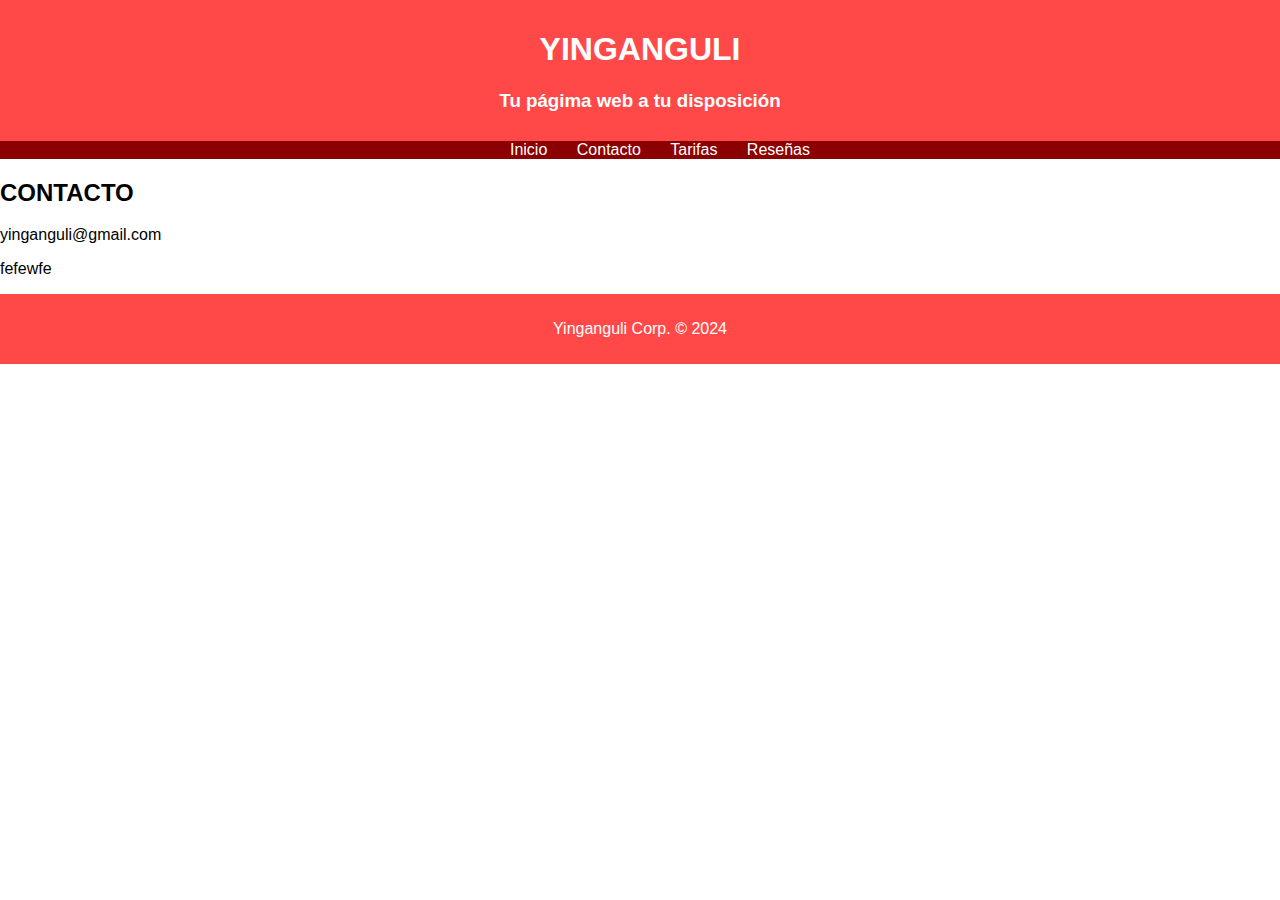
==== contacto.html @ 8d048499 "asda" ====
<!DOCTYPE html>
<html lang="en">
<head>
    <meta charset="UTF-8">
    <meta name="viewport" content="width=device-width, initial-scale=1.0">
    <title>Document</title>
    <link rel="stylesheet" href="yinganguli.css">
</head>
<body>
    <header>
        <h1>YINGANGULI</h1>
        <h3>Tu págima web a tu disposición</h3>
    </header>
    <nav>
        <ul>
            <li><a href="index.html">Inicio</a></li>
            <li><a href="contacto.html">Contacto</a></li>
            <li><a href="tarifas.html">Tarifas</a></li>
            <li><a href="reseñas.html">Reseñas</a></li>
        </ul>
    </nav>
    <main>
        <h2>CONTACTO</h2>
        <p>yinganguli@gmail.com</p>
        <p>fefewfe</p>
    </main>
    <footer>
        <p>Yinganguli Corp. &copy; 2024</p>
    </footer>
</body>
</html>
---- yinganguli.css ----
body {
    margin:0;
    padding: 0;
    font-family: Arial, Helvetica, sans-serif;
}

header,footer {
    background-color: #ff4949;
    text-align: center;
    padding: 10px;
    color: white;
}

header {
    position: sticky;
    top: 0;
}

nav{
    text-align: center;
    color: white;
    background-color: darkred;

}

nav ul{
    list-style: none;
    word-spacing: 25px;
    display: inline;
}
    
nav ul li{
    display: inline;
}

a {
    text-decoration: none;
    color: white;
}
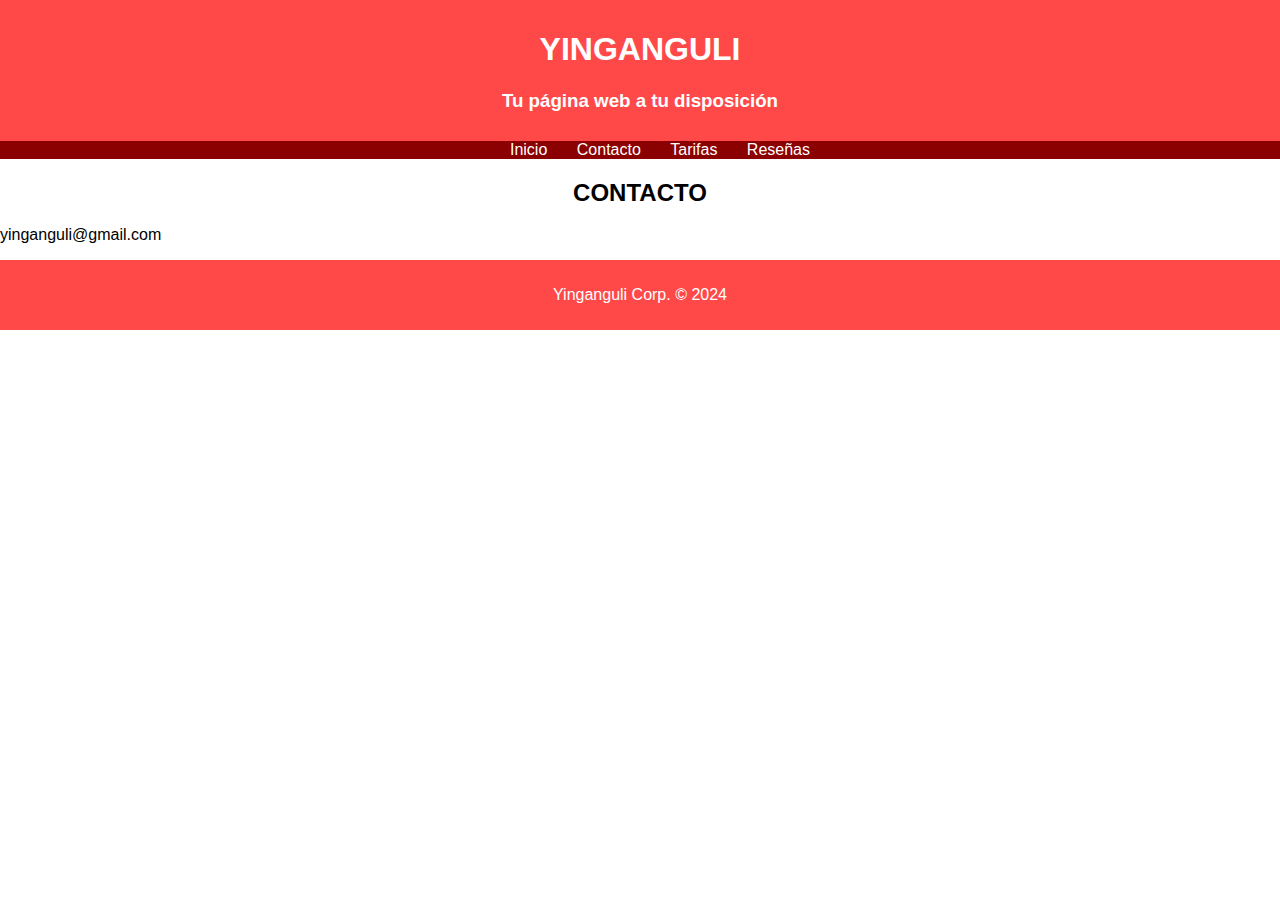
==== commit d99f8a18: "Add files via upload" ====
--- a/contacto.html
+++ b/contacto.html
@@ -9,7 +9,7 @@
 <body>
     <header>
         <h1>YINGANGULI</h1>
-        <h3>Tu págima web a tu disposición</h3>
+        <h3>Tu página web a tu disposición</h3>
     </header>
     <nav>
         <ul>
@@ -22,7 +22,7 @@
     <main>
         <h2>CONTACTO</h2>
         <p>yinganguli@gmail.com</p>
-        <p>fefewfe</p>
+        
     </main>
     <footer>
         <p>Yinganguli Corp. &copy; 2024</p>
--- a/yinganguli.css
+++ b/yinganguli.css
@@ -37,3 +37,34 @@
     text-decoration: none;
     color: white;
 }
+h2 {
+    text-align: center;
+}
+
+table,th,td, form {
+    border: solid 1px black;
+    border-collapse: collapse;
+    text-align: center;
+}
+
+table, form{
+    margin: auto;
+
+}
+
+th,td {
+    width: 28%;
+}
+
+th, form {
+    background-color: #ffcdcd;
+}
+
+form{
+    border-radius: 5%;
+    width: 30%;
+}
+
+.textoArribaIzquierda {
+    text-align: start;
+}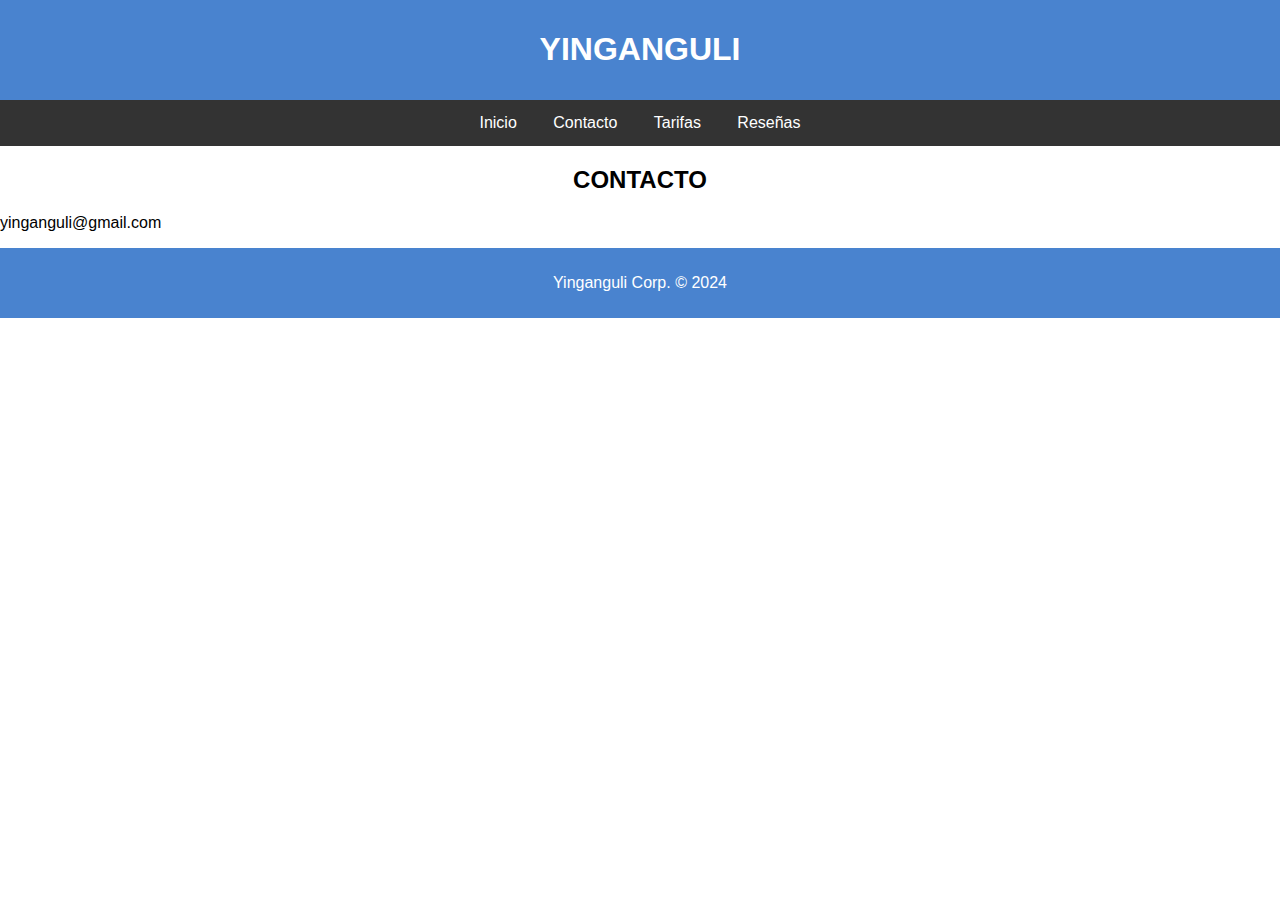
==== commit 5c725869: "Add files via upload" ====
--- a/contacto.html
+++ b/contacto.html
@@ -9,7 +9,6 @@
 <body>
     <header>
         <h1>YINGANGULI</h1>
-        <h3>Tu página web a tu disposición</h3>
     </header>
     <nav>
         <ul>
--- a/yinganguli.css
+++ b/yinganguli.css
@@ -1,3 +1,11 @@
+body {
+    overflow: scroll; /* Asegúrate de permitir desplazamiento */
+}
+
+::-webkit-scrollbar {
+    display: none; /* Ocultar la barra de desplazamiento en navegadores WebKit */
+}
+
 body {
     margin:0;
     padding: 0;
@@ -5,38 +13,47 @@
 }
 
 header,footer {
-    background-color: #ff4949;
+    background-color: #4983cf;
     text-align: center;
     padding: 10px;
     color: white;
 }
 
-header {
+header{
     position: sticky;
     top: 0;
 }
 
 nav{
-    text-align: center;
     color: white;
-    background-color: darkred;
-
 }
 
-nav ul{
-    list-style: none;
-    word-spacing: 25px;
-    display: inline;
-}
-    
-nav ul li{
-    display: inline;
+nav ul {
+  list-style-type: none;
+  margin: 0;
+  padding: 0;
+  overflow: hidden;
+  background-color: #333;
+  text-align: center;
+  
 }
 
-a {
-    text-decoration: none;
-    color: white;
+nav ul li {
+    display: inline-block;
 }
+
+nav ul li a {
+  display: block;
+  color: white;
+  text-align: center;
+  padding: 14px 16px;
+  text-decoration: none;
+}
+
+nav ul li a:hover {
+  background-color: #111;
+}
+
 h2 {
     text-align: center;
 }
@@ -57,7 +74,7 @@
 }
 
 th, form {
-    background-color: #ffcdcd;
+    background-color: #a8ceff;
 }
 
 form{
@@ -67,4 +84,17 @@
 
 .textoArribaIzquierda {
     text-align: start;
+}
+
+.active {
+    background-color: #04AA6D;
+  }
+
+.foto {
+    width: 100%;
+}
+
+.subtitulo {
+    width: 90%;
+    margin: 5%;
 }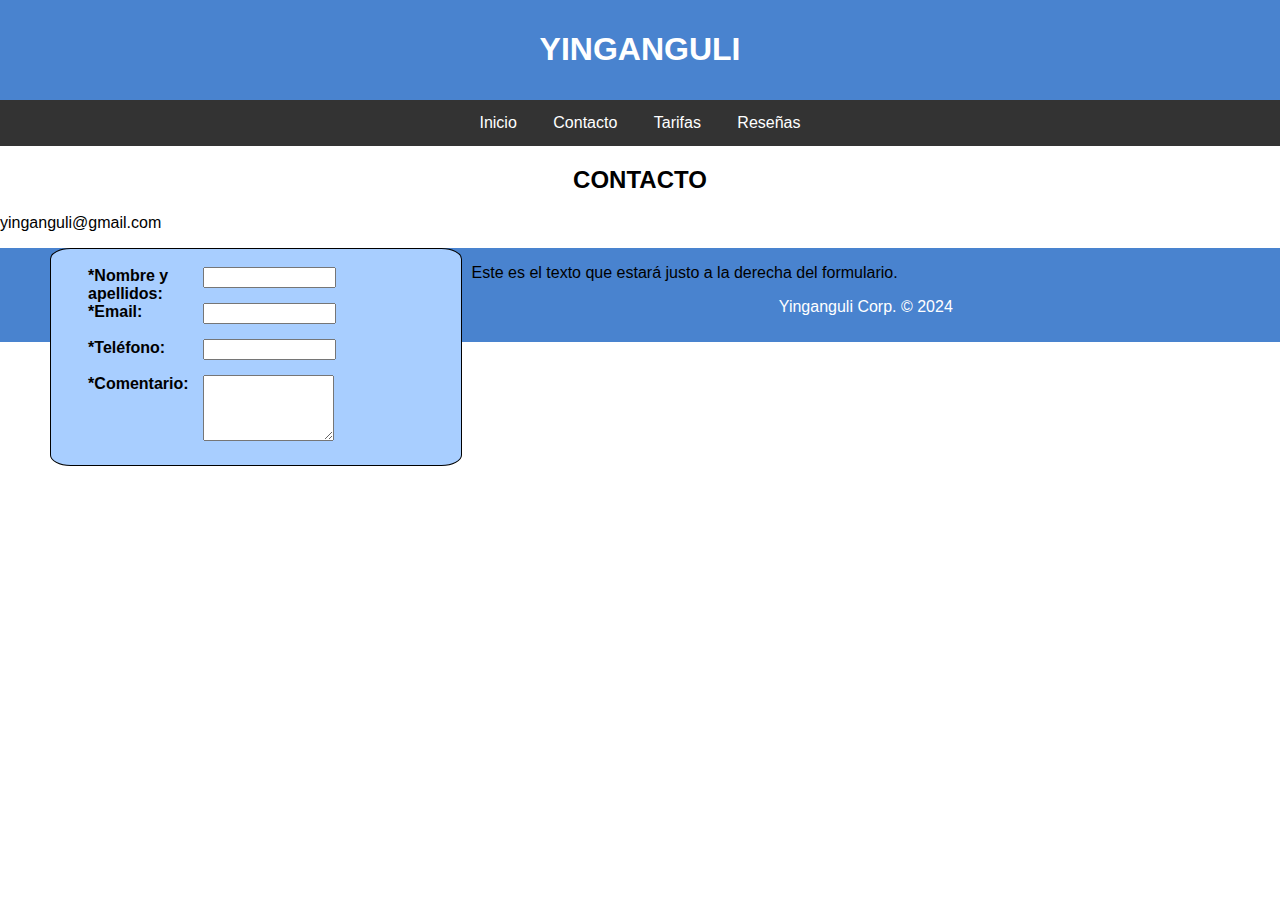
==== commit 0c7f554e: "29noviembre" ====
--- a/contacto.html
+++ b/contacto.html
@@ -22,6 +22,27 @@
         <h2>CONTACTO</h2>
         <p>yinganguli@gmail.com</p>
         
+        <form action="#" method="post" class="formularioIzquierda"><br>
+            <label for="nombre" class="contenidoIzquierda"><strong>*Nombre y apellidos: </strong></label>
+            <input type="text" id="nombre" class="contenidoIzquierda"><br><br>
+
+            <label for="email" class="contenidoIzquierda"><strong>*Email:</strong></label>
+            <input type="text" id="email" class="contenidoIzquierda"><br><br>
+
+            <label for="telefono" class="contenidoIzquierda"><strong>*Teléfono:</strong></label>
+            <input type="text" id="telefono" class="contenidoIzquierda"><br><br>
+
+            <label for="review" class="contenidoIzquierda"><strong>*Comentario: </strong></label>
+
+            <textarea id="review" name="review" rows="4" cols="30" class="contenidoIzquierda">
+            
+            </textarea><br><br><br><br><br>
+
+        </form>
+        <div class="textoDerecha">
+            <p>Este es el texto que estará justo a la derecha del formulario.</p>
+        </div>
+    </wrapper>
     </main>
     <footer>
         <p>Yinganguli Corp. &copy; 2024</p>
--- a/yinganguli.css
+++ b/yinganguli.css
@@ -18,6 +18,8 @@
     padding: 10px;
     color: white;
 }
+
+
 
 header{
     position: sticky;
@@ -97,4 +99,25 @@
 .subtitulo {
     width: 90%;
     margin: 5%;
+}
+
+.contenidoIzquierda {
+    width: 30%;
+    float: left;
+    text-align: left;
+    padding-left: 3%;
+}
+
+.formularioIzquierda{
+    width: 30%;
+    float: left;
+    text-align: left;
+    padding-left: 2%;
+    margin-left: 50px;
+}
+
+.textoDerecha {
+    width: 60%;
+    float: left;
+    margin-left: 10px; /* Ajusta el valor según sea necesario */
 }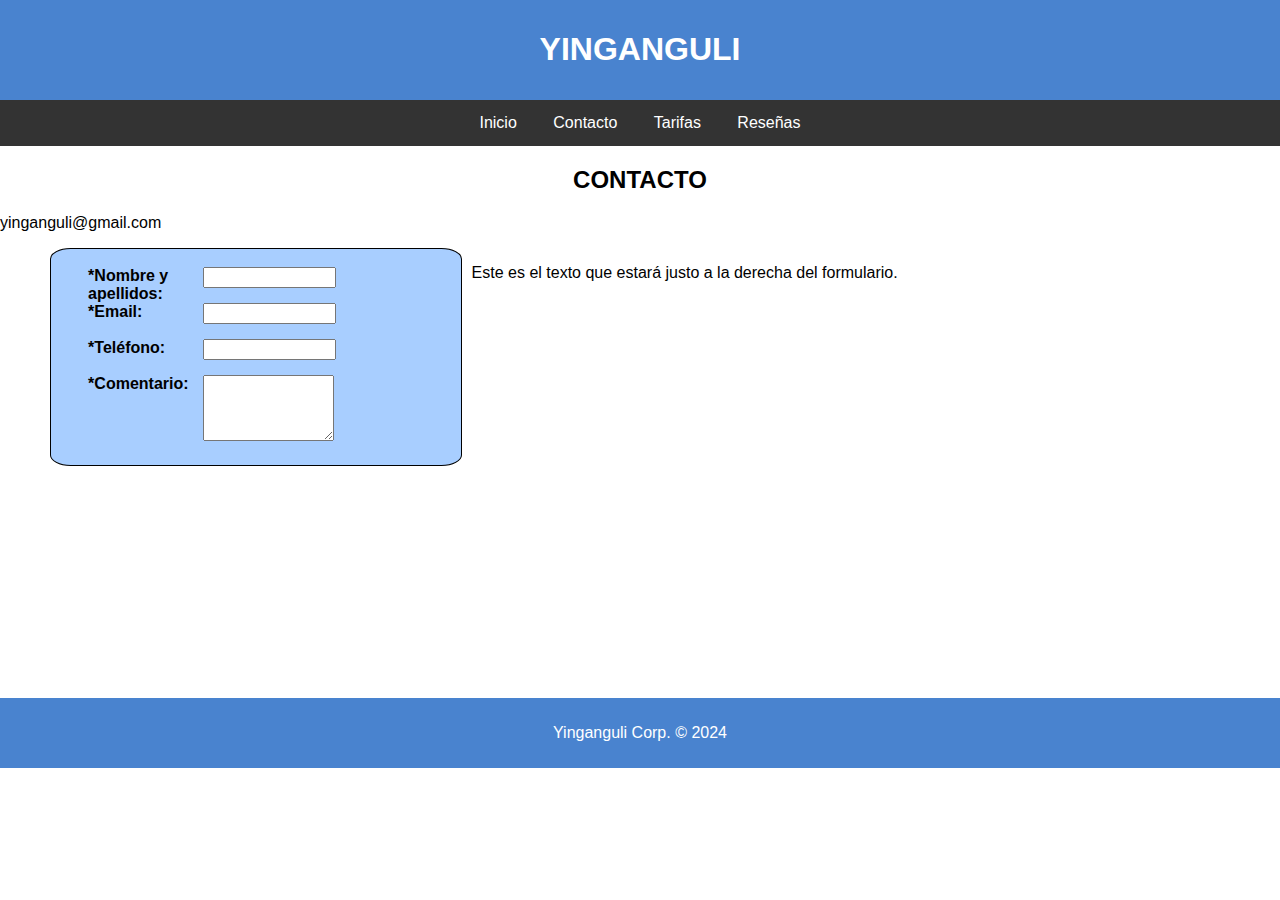
==== commit 515e3203: "4-11-2024" ====
--- a/contacto.html
+++ b/contacto.html
@@ -42,8 +42,9 @@
         <div class="textoDerecha">
             <p>Este es el texto que estará justo a la derecha del formulario.</p>
         </div>
-    </wrapper>
+
     </main>
+    <br><br><br><br><br><br><br><br><br><br><br><br><br><br><br><br><br><br><br><br><br><br><br><br><br>
     <footer>
         <p>Yinganguli Corp. &copy; 2024</p>
     </footer>
--- a/yinganguli.css
+++ b/yinganguli.css
@@ -18,8 +18,6 @@
     padding: 10px;
     color: white;
 }
-
-
 
 header{
     position: sticky;
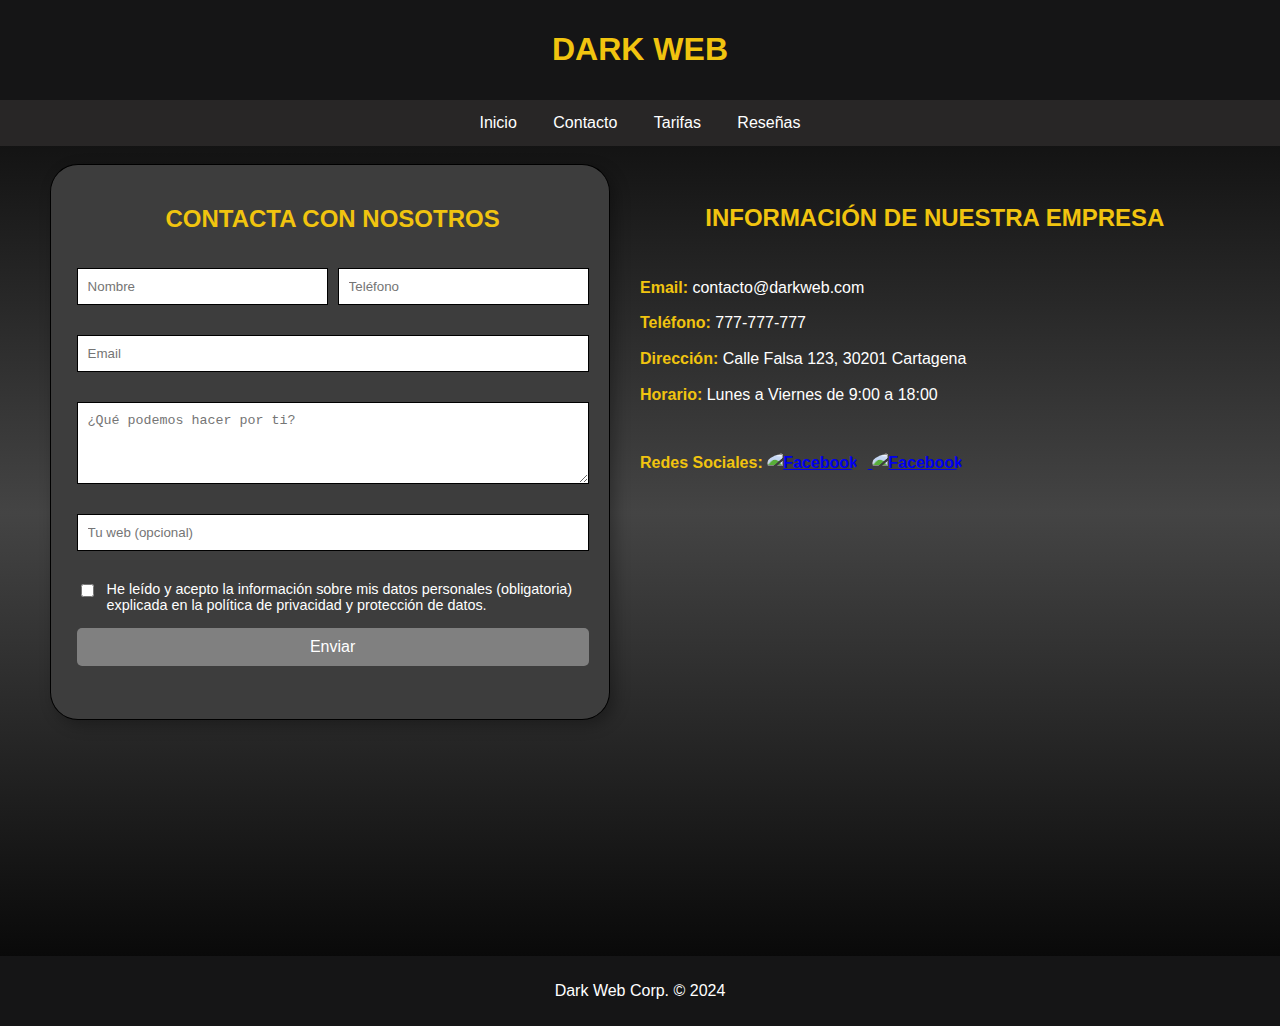
==== commit 23fc33bb: "cambios noche" ====
--- a/contacto.html
+++ b/contacto.html
@@ -1,52 +1,81 @@
 <!DOCTYPE html>
 <html lang="en">
+
 <head>
     <meta charset="UTF-8">
     <meta name="viewport" content="width=device-width, initial-scale=1.0">
     <title>Document</title>
     <link rel="stylesheet" href="yinganguli.css">
 </head>
+
 <body>
-    <header>
-        <h1>YINGANGULI</h1>
-    </header>
-    <nav>
-        <ul>
-            <li><a href="index.html">Inicio</a></li>
-            <li><a href="contacto.html">Contacto</a></li>
-            <li><a href="tarifas.html">Tarifas</a></li>
-            <li><a href="reseñas.html">Reseñas</a></li>
-        </ul>
-    </nav>
-    <main>
-        <h2>CONTACTO</h2>
-        <p>yinganguli@gmail.com</p>
-        
-        <form action="#" method="post" class="formularioIzquierda"><br>
-            <label for="nombre" class="contenidoIzquierda"><strong>*Nombre y apellidos: </strong></label>
-            <input type="text" id="nombre" class="contenidoIzquierda"><br><br>
+    <div class="fondoPrueba">
+        <header class="textoAmarillo">
+            <h1>DARK WEB</h1>
+        </header>
+        <nav>
+            <ul>
+                <li><a href="index.html">Inicio</a></li>
+                <li><a href="contacto.html">Contacto</a></li>
+                <li><a href="tarifas.html">Tarifas</a></li>
+                <li><a href="reseñas.html">Reseñas</a></li>
+            </ul>
+        </nav>
+        <main><br>
+            <div>
+                <form action="#" method="post" class="formularioIzquierda form-contacto">
+                    <h2 class="textoAmarillo">CONTACTA CON NOSOTROS</h2>
+                    <div class="grupo-formulario">
+                        <input type="text" name="nombre" placeholder="Nombre" required>
+                        <input type="text" name="telefono" placeholder="Teléfono" required>
+                    </div>
+                    <input type="email" name="email" placeholder="Email" required>
+                    <textarea name="mensaje" rows="4" placeholder="¿Qué podemos hacer por ti?" required></textarea>
+                    <input type="text" name="web" placeholder="Tu web (opcional)">
 
-            <label for="email" class="contenidoIzquierda"><strong>*Email:</strong></label>
-            <input type="text" id="email" class="contenidoIzquierda"><br><br>
+                    <div class="checkbox-group">
+                        <input type="checkbox" id="acepto" name="acepto" required>
+                        <label for="acepto">
+                            He leído y acepto la información sobre mis datos personales (obligatoria) explicada en la
+                            política de privacidad y protección de datos.
+                        </label>
+                    </div>
+                    <button type="submit">Enviar</button>
+                    </textarea><br>
 
-            <label for="telefono" class="contenidoIzquierda"><strong>*Teléfono:</strong></label>
-            <input type="text" id="telefono" class="contenidoIzquierda"><br><br>
+                </form>
+                <!--       </div>
+           <div class="textoDerecha">
+                <p class="textoBlanco"><strong>e-mail</strong></p>
+                <p>darkweb@gmail.com</p>
+            </div>-->
+                <div class="informacion-empresa">
+                    <h2>INFORMACIÓN DE NUESTRA EMPRESA</h2><br>
+                    <p><strong class="textoAmarillo">Email:</strong> contacto@darkweb.com</p>
+                    <p><strong class="textoAmarillo">Teléfono:</strong> 777-777-777</p>
+                    <p><strong class="textoAmarillo">Dirección:</strong> Calle Falsa 123, 30201 Cartagena</p>
+                    <p><strong class="textoAmarillo">Horario:</strong> Lunes a Viernes de 9:00 a 18:00</p>
 
-            <label for="review" class="contenidoIzquierda"><strong>*Comentario: </strong></label>
+                    <br>
+                    <p><strong class="textoAmarillo">Redes Sociales:
+                        <a href="https://www.facebook.com" target="_blank">
+                            <img src="https://e7.pngegg.com/pngimages/631/1001/png-clipart-computer-icons-facebook-social-media-email-share-icon-facebook-blue-text-thumbnail.png" alt="Facebook" class="social-icon">
+                        </a>
+                        <a href="https://www.instagram.com" target="_blank">
+                            <img src="https://cdn.pixabay.com/photo/2021/06/15/12/14/instagram-6338393_1280.png" alt="Facebook" class="social-icon">
+                        </a>
+                        
+                    </strong></p>
+                   
+                </div>
 
-            <textarea id="review" name="review" rows="4" cols="30" class="contenidoIzquierda">
-            
-            </textarea><br><br><br><br><br>
 
-        </form>
-        <div class="textoDerecha">
-            <p>Este es el texto que estará justo a la derecha del formulario.</p>
-        </div>
+        </main>
+        <br><br><br><br><br><br><br><br><br><br><br><br><br><br><br><br><br><br><br><br><br><br><br><br><br>
+        <footer>
+            <p>Dark Web Corp. &copy; 2024</p>
+        </footer>
+    </div>
+</body>
 
-    </main>
-    <br><br><br><br><br><br><br><br><br><br><br><br><br><br><br><br><br><br><br><br><br><br><br><br><br>
-    <footer>
-        <p>Yinganguli Corp. &copy; 2024</p>
-    </footer>
-</body>
 </html>--- a/yinganguli.css
+++ b/yinganguli.css
@@ -1,41 +1,46 @@
 body {
-    overflow: scroll; /* Asegúrate de permitir desplazamiento */
+    overflow: scroll;
+    /* Asegúrate de permitir desplazamiento */
 }
 
 ::-webkit-scrollbar {
-    display: none; /* Ocultar la barra de desplazamiento en navegadores WebKit */
+    display: none;
+    /* Ocultar la barra de desplazamiento en navegadores WebKit */
 }
 
 body {
-    margin:0;
+    margin: 0;
     padding: 0;
     font-family: Arial, Helvetica, sans-serif;
-}
-
-header,footer {
-    background-color: #4983cf;
+    background-color: #ffffff;
+    color: rgb(0, 0, 0);
+}
+
+header,
+footer {
+    background-color: #151516;
     text-align: center;
     padding: 10px;
     color: white;
 }
 
-header{
+header {
     position: sticky;
     top: 0;
 }
 
-nav{
+nav {
     color: white;
 }
 
 nav ul {
-  list-style-type: none;
-  margin: 0;
-  padding: 0;
-  overflow: hidden;
-  background-color: #333;
-  text-align: center;
-  
+    list-style-type: none;
+    margin: 0;
+    padding: 0;
+    overflow: hidden;
+    background-color: #282626;
+    text-align: center;
+
 }
 
 nav ul li {
@@ -43,44 +48,71 @@
 }
 
 nav ul li a {
-  display: block;
-  color: white;
-  text-align: center;
-  padding: 14px 16px;
-  text-decoration: none;
+    display: block;
+    color: white;
+    text-align: center;
+    padding: 14px 16px;
+    text-decoration: none;
 }
 
 nav ul li a:hover {
-  background-color: #111;
+    background-color: #111;
 }
 
 h2 {
     text-align: center;
 }
 
-table,th,td, form {
+form {
     border: solid 1px black;
     border-collapse: collapse;
     text-align: center;
-}
-
-table, form{
+    box-shadow: 5px 5px 15px rgba(0, 0, 0, 0.3);
+}
+
+
+form {
     margin: auto;
 
 }
 
-th,td {
-    width: 28%;
-}
-
-th, form {
-    background-color: #a8ceff;
-}
-
-form{
+
+
+form {
+    background-color: #3d3d3d;
+    color: white;
+}
+
+form {
     border-radius: 5%;
     width: 30%;
-}
+    margin: 0 auto;
+    padding: 20px;
+
+}
+
+button {
+    width: 100%;
+    padding: 10px;
+    background-color: grey;
+    color: #fff;
+    border: none;
+    border-radius: 5px;
+    cursor: pointer;
+    font-size: 1rem;
+}
+
+button:hover {
+    background-color: #555;
+}
+
+input,
+textarea {
+    margin-bottom: 15px;
+    border: 1.5px solid black;
+    padding: 10px;
+}
+
 
 .textoArribaIzquierda {
     text-align: start;
@@ -88,15 +120,13 @@
 
 .active {
     background-color: #04AA6D;
-  }
-
-.foto {
-    width: 100%;
-}
+}
+
 
 .subtitulo {
     width: 90%;
     margin: 5%;
+    font-size: 60px;
 }
 
 .contenidoIzquierda {
@@ -106,8 +136,8 @@
     padding-left: 3%;
 }
 
-.formularioIzquierda{
-    width: 30%;
+.formularioIzquierda {
+    width: 40%;
     float: left;
     text-align: left;
     padding-left: 2%;
@@ -117,5 +147,201 @@
 .textoDerecha {
     width: 60%;
     float: left;
-    margin-left: 10px; /* Ajusta el valor según sea necesario */
+    margin-left: 10px;
+    text-align: right;
+}
+
+.fondoPrueba {
+    background: linear-gradient(black, rgb(68, 68, 68), black);
+}
+
+.textoAmarillo {
+    color: #f1c40f;
+}
+
+
+
+.grupo-formulario {
+    display: flex;
+    gap: 10px;
+}
+
+.grupo-formulario input {
+    flex: 1;
+    /* Ajusta el ancho automáticamente */
+}
+
+.form-contacto {
+    display: flex;
+    flex-direction: column;
+    gap: 15px;
+}
+
+.checkbox-group {
+    text-align: left;
+    font-size: 0.9rem;
+    color: white;
+    display: flex;
+    align-items: flex-start;
+    gap: 10px;
+}
+
+.informacion-empresa {
+    flex-basis: 35%;
+    padding: 20px;
+    color: #fff;
+    border-radius: 10px;
+
+}
+
+.informacion-empresa h2 {
+    margin-bottom: 15px;
+    color: #f1c40f;
+}
+
+.informacion-empresa p {
+    padding-left: 50%;
+    margin: 10px 0;
+    line-height: 1.6;
+}
+
+.social-icon {
+    width: 32px;
+    height: 32px; 
+    margin-top: 5px;
+    margin-right: 10px; 
+    transition: transform 0.3s;
+    border-radius: 50%;
+}
+
+
+.social-icon:hover {
+    transform: scale(1.2);
+}
+
+.imagenes {
+    display: flex;
+    justify-content: center;
+    gap: 20px;
+}
+
+.imagen {
+    border: 1px solid #ccc;
+    box-shadow: 0 4px 8px rgba(0, 0, 0, 0.1);
+    transition: transform 0.3s ease;
+    width: 400px;
+    height: 500px;
+    overflow: hidden;
+    display: flex;
+    flex-direction: column;
+    align-items: center;
+    justify-content: center;
+    position: relative;
+    /* Necesario para posicionar el <p> absolutamente */
+}
+
+.imagen img {
+    display: block;
+    width: 100%;
+    height: auto;
+    max-height: 80%;
+}
+
+.imagen p {
+    margin: 0;
+    padding: 10px 0;
+    text-align: center;
+    position: absolute;
+    bottom: 0;
+    /* Posiciona el <p> en la parte inferior del contenedor */
+    width: 100%;
+    /* Asegura que el <p> ocupe todo el ancho del contenedor */
+    background-color: rgba(255, 255, 255, 0.8);
+    /* Fondo semitransparente para mejor legibilidad */
+}
+
+.imagen:hover {
+    transform: scale(1.05);
+    /* Agranda la imagen un 5% */
+}
+
+.tarifas {
+    display: flex;
+    justify-content: center;
+    gap: 20px;
+    margin-top: 20px;
+}
+
+.tarifa {
+    border: 1px solid #ccc;
+    border-radius: 10px;
+    box-shadow: 0 4px 8px rgba(0, 0, 0, 0.1);
+    padding: 20px;
+    text-align: center;
+    width: 250px;
+    background-color: #fff;
+    display: flex;
+    flex-direction: column;
+    justify-content: space-between;
+    transition: transform 0.3s ease; /* Añade la transición */
+}
+
+.tarifa:hover {
+    transform: scale(1.05); /* Agranda la columna un 5% */
+}
+
+.tarifa h3 {
+    margin-top: 0;
+    font-size: 1.5rem;
+    color: #333;
+}
+
+.tarifa .precio {
+    font-size: 2rem;
+    color: #f1c40f;
+    margin: 10px 0;
+}
+
+.tarifa ul {
+    list-style: none;
+    padding: 0;
+    margin: 20px 0;
+    text-align: left;
+    flex-grow: 1;
+}
+
+.tarifa ul li {
+    margin-bottom: 10px;
+}
+
+.tarifa button {
+    background-color: #f1c40f;
+    color: #fff;
+    border: none;
+    border-radius: 5px;
+    padding: 10px 20px;
+    cursor: pointer;
+    font-size: 1rem;
+    transition: background-color 0.3s ease;
+    align-self: center;
+}
+
+.tarifa button:hover {
+    background-color: #dab10d;
+}
+
+.foto {
+    width: 100%;
+    height: 100%;
+}
+
+.tarifah1 {
+    text-align: center;
+}
+
+.logo {
+    width: 400px;
+    height: auto;
+    margin: -100px auto;
+    display: block;
 }